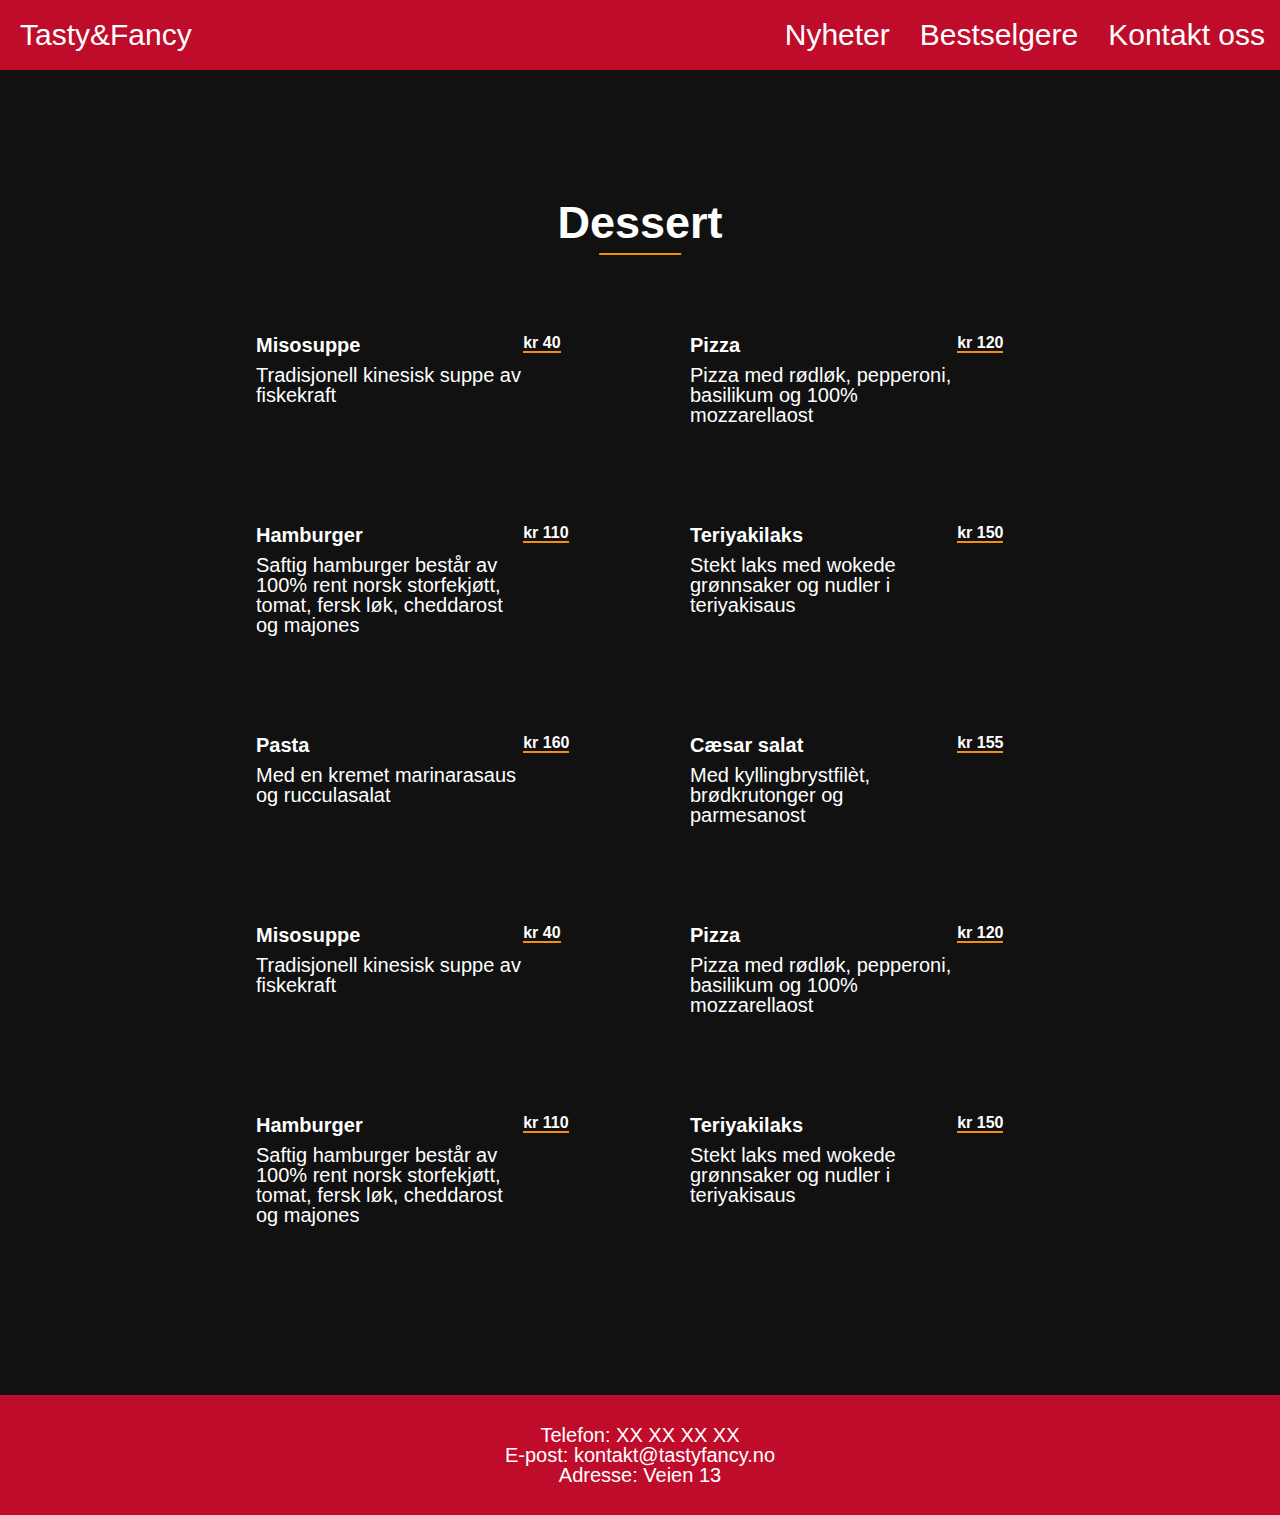
==== Project/dessert.html @ 804f9d8a "Changed the design" ====
<!DOCTYPE html>
<html>
	<head>
		<meta charset="utf-8">
		<meta name="viewport" content="width=device-width, initial-scale=1.0">
		<link rel="stylesheet" href="css/meyers-reset.css">
		<link rel="stylesheet" href="https://fonts.googleapis.com/css?family=Kosugi+Maru|Passion+One">
		<link rel="stylesheet" href="css/header-footer.css">
		<link rel="stylesheet" href="css/menu.css">
		<title>Tasty&amp;Fancy - Dessert-meny</title>
	</head>
	<body>
		<div id="header">
            <a id="name" href="index.html">Tasty&amp;Fancy</a>
			<a id="hamburger-button"href="#hamburger-button">
                <div id="hamburger-top"></div>
                <div id="hamburger-middle"></div>
                <div id="hamburger-bottom"></div>
			</a>
            <a id="x-button"href="#">
				<div id="line-1"></div>
				<div id="line-2"></div>
			</a>
            <div id="header-menu">
				<a class="header-button" href="index.html#news">Nyheter</a>
				<a class="header-button" href="index.html#bestsellers">Bestselgere</a>
				<a class="header-button" href="index.html#contact">Kontakt oss</a>
			</div>
		</div>
		<div id="content">
        	<div class="menu" id="end">
           		<h1 class="title">Dessert</h1>
            	<div class ="grid-container">
					<div class ="grid-item">
						<div>
							<h2>Misosuppe</h2>
							<p>Tradisjonell kinesisk suppe av fiskekraft</p>
						</div>
						<p class="price">kr 40</p>
               		</div>
               		<div class ="grid-item">
               			<div>
							<h2>Pizza</h2>
							<p>Pizza med rødløk, pepperoni, basilikum og 100% mozzarellaost</p>
						</div>
              			<p class="price">kr 120</p>
               		</div>
               		<div class ="grid-item">
						<div>
							<h2>Hamburger</h2>
							<p>Saftig hamburger består av 100% rent norsk storfekjøtt, tomat, fersk løk, cheddarost og majones</p>
						</div>
              			<p class="price">kr 110</p>
               		</div>
               		<div class ="grid-item">
						<div>
							<h2>Teriyakilaks</h2>
							<p>Stekt laks med wokede grønnsaker og nudler i teriyakisaus</p>
						</div>
              			<p class="price">kr 150</p>
               		</div>
               		<div class ="grid-item">
						<div>
							<h2>Pasta</h2>
							<p>Med en kremet marinarasaus og rucculasalat</p>
						</div>
              			<p class="price">kr 160</p>
               		</div>
               		<div class ="grid-item">
						<div>
							<h2>Cæsar salat</h2>
							<p>Med kyllingbrystfilèt, brødkrutonger og parmesanost</p>
						</div>
              			<p class="price">kr 155</p>
               		</div>
               		<div class ="grid-item">
						<div>
							<h2>Misosuppe</h2>
							<p>Tradisjonell kinesisk suppe av fiskekraft</p>
						</div>
						<p class="price">kr 40</p>
               		</div>
               		<div class ="grid-item">
               			<div>
							<h2>Pizza</h2>
							<p>Pizza med rødløk, pepperoni, basilikum og 100% mozzarellaost</p>
						</div>
              			<p class="price">kr 120</p>
               		</div>
               		<div class ="grid-item">
						<div>
							<h2>Hamburger</h2>
							<p>Saftig hamburger består av 100% rent norsk storfekjøtt, tomat, fersk løk, cheddarost og majones</p>
						</div>
              			<p class="price">kr 110</p>
               		</div>
               		<div class ="grid-item">
						<div>
							<h2>Teriyakilaks</h2>
							<p>Stekt laks med wokede grønnsaker og nudler i teriyakisaus</p>
						</div>
              			<p class="price">kr 150</p>
               		</div>
            	</div>
        	</div>
			<div id="footer">
				<p>Telefon: XX XX XX XX</p>
				<p>E-post: kontakt@tastyfancy.no</p>
				<p>Adresse: Veien 13</p>
			</div>
		</div>
	</body>
</html>
---- Project/css/header-footer.css ----
#header {
	position: fixed;
	font-family: 'Kosugi Maru', sans-serif;
	background-color: #BF0C2B;
	width: 100%;
	padding-top: 20px;
	box-sizing: border-box;
	z-index: 1;
}
#name {
	text-decoration: none;
	color: white;
    font-size: 30px;
	float: left;
	margin-bottom: 20px;
	margin-left: 20px;
}
#hamburger-button {
	float: right;
	padding: 3px;
	margin-top: 1px;
	margin-right: 20px;
}
#hamburger-button div {
	width: 30px;
	height: 4px;
	background-color: white;
	border-radius: 5px;
}
#hamburger-middle {
	margin: 5px 0;
}
#x-button {
	position: relative;
	float: right;
	padding: 3px;
	margin-right: 20px;
	height: 22px;
	top: 1px;
	display: none;
}
#line-1 {
	transform: rotate(-45deg) translate(-5px, 7px);
	-webkit-transform: rotate(-45deg) translate(-5px, 7px);
}
#line-2 {
	transform: rotate(45deg) translate(5px, 2px);
	-webkit-transform: rotate(45deg) translate(5px, 2px);
}
#x-button div {
	width: 30px;
	height: 4px;
	background-color: white;
	border-radius: 5px;
}
#header-menu {
	display: none;
	float: right;
}
#hamburger-button:target {
	display: none;
}
#hamburger-button:target + #x-button{
	display: block;
}
#hamburger-button:target ~ #header-menu {
	display: block;
	float: none;
	clear: left;
}
#hamburger-button:target ~ #header-menu > .header-button {
	float: none;
	display: block;
	background-color: #111111;
	border-bottom: solid 1px #444444;
	text-align: center;
}
#hamburger-button:target ~ #header-menu > .header-button:active {
	background-color: #333333;
}
.header-button {
	position: relative;
	text-decoration: none;
	color: white;
    font-size: 30px;
	float: left;
	transition: 0.3s;
}
.header-button:before {
	content: "";
	position: absolute;
	width: 100%;
	height: 2px;
	bottom: -2px;
	left: 0;
	background-color: white;
	visibility: hidden;
	transform: scaleX(0);
	-webkit-transform: scaleX(0);
	transition: 0.3s ease-in-out;
	-webkit-transition: 0.3s ease-in-out;
}
@media only screen and (min-width: 850px) {
	#hamburger-button {
		display: none;
	}
	#header-menu {
		display: block;
	}
	.header-button {
		margin: 0 15px;
	}
	#hamburger-button:target ~ #header-menu > .header-button {
		padding: 0 15px;
		margin: 0;
	}
	.header-button:hover:before {
		visibility: visible;
		transform: scaleX(1);
		-webkit-transform: scaleX(1);
	}
}
#footer {
	font-family: 'Kosugi Maru', sans-serif;
	background-color: #BF0C2B;
	text-align: center;
	font-size: 20px;
	padding-top: 30px;
	padding-bottom: 30px;
	width: 100%;
}
---- Project/css/menu.css ----
html {
	scroll-behavior: smooth;
}
body {
	background-color: #111111;
    color:white;
	font-family: sans-serif;
}
#content {
	position: relative;
	top: 200px;
}
.menu {
	border-bottom: solid 2px #BF0C2B;
	margin-bottom: 85px;
	padding-bottom: 85px;
}
#end {
	border-bottom: none;
	margin-bottom: 170px;
	padding-bottom: 0;
}
.title {
	position: relative;
	display: inline-block;
	font-size: 45px;
	left: 50%;
	transform: translateX(-50%);
	margin-bottom: 90px;
	font-weight: 700;
}
.title:before {
	position: absolute;
	content: "";
	width: 50%;
	left: 50%;
	bottom: -10px;
	transform: translateX(-50%);
	-webkit-transform: translateX(-50%);
	border-bottom: solid 2px #F5900E;
}
.grid-container{
    display: grid;
    grid-template-columns: repeat(1, 1fr);
	grid-gap: 100px;
	width: 80%;
	margin: auto;
}
.grid-item div {
	width: 80%;
	float: left;
	font-size: 20px;
}
.grid-item h2{
	font-weight: 900;
	margin-bottom: 10px;
}
.price {
	position: relative;
	float: left;
	border-bottom: solid 2px #F5900E;
	font-weight: 700;
}
@media only screen and (min-width: 950px) {
	.grid-container{
		grid-template-columns: repeat(2, 1fr);
		width: 60%;
	}
}
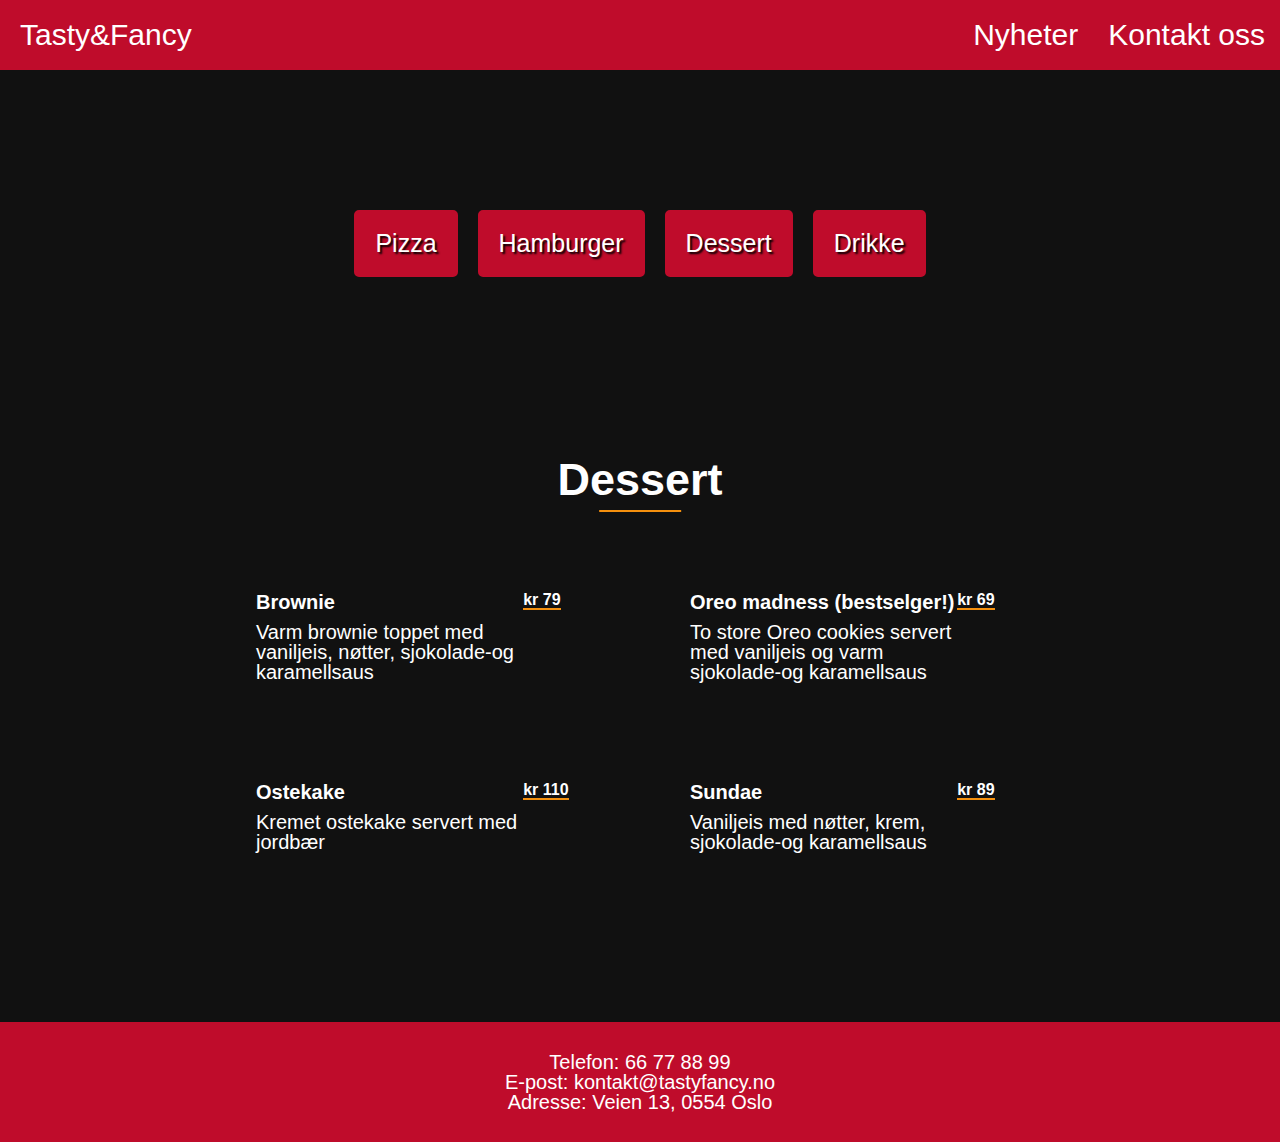
==== commit a941d954: "Main page is done" ====
--- a/Project/dessert.html
+++ b/Project/dessert.html
@@ -23,90 +23,53 @@
 			</a>
             <div id="header-menu">
 				<a class="header-button" href="index.html#news">Nyheter</a>
-				<a class="header-button" href="index.html#bestsellers">Bestselgere</a>
 				<a class="header-button" href="index.html#contact">Kontakt oss</a>
 			</div>
 		</div>
 		<div id="content">
+       		<div id="menus">
+				<a href="pizza.html">Pizza</a>
+				<a href="hamburger.html">Hamburger</a>
+				<a href="dessert.html">Dessert</a>
+				<a href="drinks.html">Drikke</a>
+			</div>
         	<div class="menu" id="end">
            		<h1 class="title">Dessert</h1>
             	<div class ="grid-container">
 					<div class ="grid-item">
 						<div>
-							<h2>Misosuppe</h2>
-							<p>Tradisjonell kinesisk suppe av fiskekraft</p>
+							<h2>Brownie</h2>
+							<p>Varm brownie toppet med vaniljeis, nøtter, sjokolade-og karamellsaus</p>
 						</div>
-						<p class="price">kr 40</p>
+						<p class="price">kr 79</p>
                		</div>
                		<div class ="grid-item">
                			<div>
-							<h2>Pizza</h2>
-							<p>Pizza med rødløk, pepperoni, basilikum og 100% mozzarellaost</p>
+							<h2>Oreo madness (bestselger!)</h2>
+							<p>To store Oreo cookies servert med vaniljeis og varm sjokolade-og karamellsaus</p>
 						</div>
-              			<p class="price">kr 120</p>
+              			<p class="price">kr 69</p>
                		</div>
                		<div class ="grid-item">
 						<div>
-							<h2>Hamburger</h2>
-							<p>Saftig hamburger består av 100% rent norsk storfekjøtt, tomat, fersk løk, cheddarost og majones</p>
+							<h2>Ostekake</h2>
+							<p>Kremet ostekake servert med jordbær</p>
 						</div>
               			<p class="price">kr 110</p>
                		</div>
                		<div class ="grid-item">
 						<div>
-							<h2>Teriyakilaks</h2>
-							<p>Stekt laks med wokede grønnsaker og nudler i teriyakisaus</p>
+							<h2>Sundae</h2>
+							<p>Vaniljeis med nøtter, krem, sjokolade-og karamellsaus</p>
 						</div>
-              			<p class="price">kr 150</p>
-               		</div>
-               		<div class ="grid-item">
-						<div>
-							<h2>Pasta</h2>
-							<p>Med en kremet marinarasaus og rucculasalat</p>
-						</div>
-              			<p class="price">kr 160</p>
-               		</div>
-               		<div class ="grid-item">
-						<div>
-							<h2>Cæsar salat</h2>
-							<p>Med kyllingbrystfilèt, brødkrutonger og parmesanost</p>
-						</div>
-              			<p class="price">kr 155</p>
-               		</div>
-               		<div class ="grid-item">
-						<div>
-							<h2>Misosuppe</h2>
-							<p>Tradisjonell kinesisk suppe av fiskekraft</p>
-						</div>
-						<p class="price">kr 40</p>
-               		</div>
-               		<div class ="grid-item">
-               			<div>
-							<h2>Pizza</h2>
-							<p>Pizza med rødløk, pepperoni, basilikum og 100% mozzarellaost</p>
-						</div>
-              			<p class="price">kr 120</p>
-               		</div>
-               		<div class ="grid-item">
-						<div>
-							<h2>Hamburger</h2>
-							<p>Saftig hamburger består av 100% rent norsk storfekjøtt, tomat, fersk løk, cheddarost og majones</p>
-						</div>
-              			<p class="price">kr 110</p>
-               		</div>
-               		<div class ="grid-item">
-						<div>
-							<h2>Teriyakilaks</h2>
-							<p>Stekt laks med wokede grønnsaker og nudler i teriyakisaus</p>
-						</div>
-              			<p class="price">kr 150</p>
+              			<p class="price">kr 89</p>
                		</div>
             	</div>
         	</div>
 			<div id="footer">
-				<p>Telefon: XX XX XX XX</p>
+				<p>Telefon: 66 77 88 99</p>
 				<p>E-post: kontakt@tastyfancy.no</p>
-				<p>Adresse: Veien 13</p>
+				<p>Adresse: Veien 13, 0554 Oslo</p>
 			</div>
 		</div>
 	</body>
--- a/Project/css/header-footer.css
+++ b/Project/css/header-footer.css
@@ -4,6 +4,7 @@
 	background-color: #BF0C2B;
 	width: 100%;
 	padding-top: 20px;
+	border-bottom: solid 3px #111111;
 	box-sizing: border-box;
 	z-index: 1;
 }
--- a/Project/css/menu.css
+++ b/Project/css/menu.css
@@ -9,6 +9,42 @@
 #content {
 	position: relative;
 	top: 200px;
+}
+#menus {
+	display: flex;
+	margin-bottom: 170px;
+	flex-wrap: wrap;
+	justify-content: center;
+	align-items: center;
+}
+#menus a {
+	position: relative;
+	text-align: center;
+	font-size: 15px;
+	color: white;
+	text-decoration: none;
+	text-shadow: 2px 2px 2px black;
+	background-color: #BF0C2B;
+	padding: 5px;
+	border: solid 6px #BF0C2B;
+	border-radius: 5px;
+	margin: 10px;
+	transition: 0.5s;
+}
+#menus a:hover {
+	background-color: #BF0C2B00;
+}
+@media only screen and (min-width: 535px) {
+	#menus a {
+		font-size: 18px;
+		padding: 10px;
+	}
+}
+@media only screen and (min-width: 1000px) {
+	#menus a {
+		font-size: 25px;
+		padding: 15px;
+	}
 }
 .menu {
 	border-bottom: solid 2px #BF0C2B;
@@ -67,3 +103,39 @@
 		width: 60%;
 	}
 }
+.vegetarian {
+	position: relative;
+}
+.vegetarian:before {
+	position: absolute;
+	top: -22px;
+	font-size: 18px;
+	content: "Vegetar!";
+	color: green;
+}
+.best {
+	position: relative;
+}
+.best:before {
+	position: absolute;
+	top: -22px;
+	font-size: 18px;
+	content: "Bestselger!";
+	color: #F5900E;
+}
+@media only screen and (min-width: 520px) {
+	.vegetarian:before {
+		left: -60px;
+		top: -15px;
+		font-size: 20px;
+		transform: rotateZ(-25deg) scale(0.8);
+		-webkit-transform: rotateZ(-25deg) scale(0.8);
+	}
+	.best:before {
+		left: -60px;
+		top: -20px;
+		font-size: 20px;
+		transform: rotateZ(-25deg) scale(0.8);
+		-webkit-transform: rotateZ(-25deg) scale(0.8);
+	}
+}
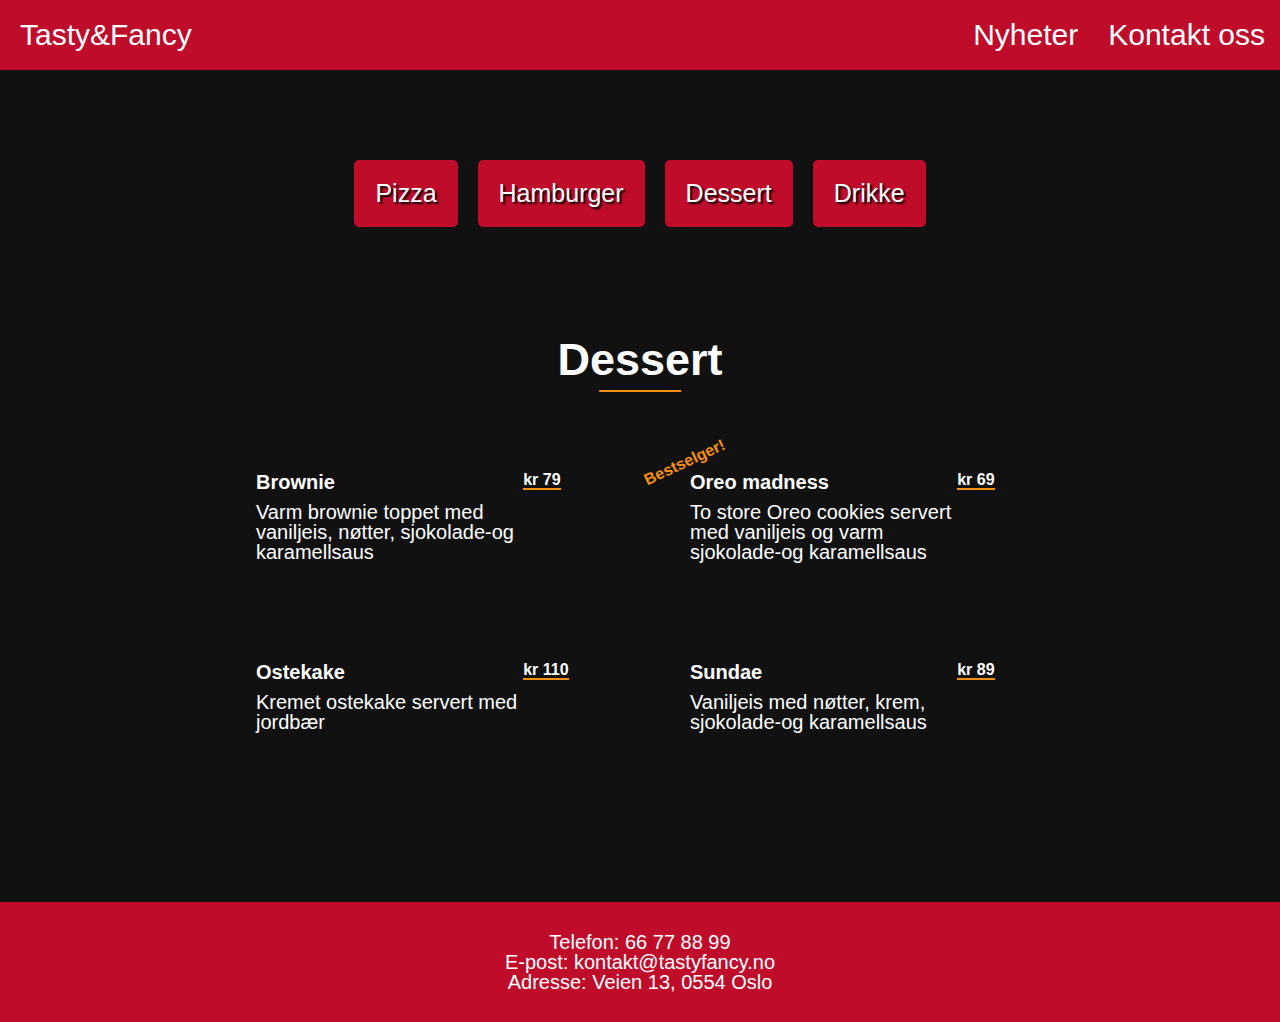
==== commit a700d3bb: "Finished the project" ====
--- a/Project/dessert.html
+++ b/Project/dessert.html
@@ -1,5 +1,5 @@
 <!DOCTYPE html>
-<html>
+<html lang="nb-NO">
 	<head>
 		<meta charset="utf-8">
 		<meta name="viewport" content="width=device-width, initial-scale=1.0">
@@ -10,30 +10,47 @@
 		<title>Tasty&amp;Fancy - Dessert-meny</title>
 	</head>
 	<body>
-		<div id="header">
+		
+		<!-- The header section -->
+		<header>
+			
+			<!-- Clickable title that takes the user to the top of the page -->
             <a id="name" href="index.html">Tasty&amp;Fancy</a>
-			<a id="hamburger-button"href="#hamburger-button">
+			
+			<!-- The hamburger-button is only visible when the viewport's width is less than 850px -->
+			<a id="hamburger-button" href="#hamburger-button">
                 <div id="hamburger-top"></div>
                 <div id="hamburger-middle"></div>
                 <div id="hamburger-bottom"></div>
 			</a>
-            <a id="x-button"href="#">
+			
+			<!-- Only visible after clicking the hamburger-button -->
+            <a id="x-button"href="">
 				<div id="line-1"></div>
 				<div id="line-2"></div>
 			</a>
-            <div id="header-menu">
+			
+			<!-- The navigation-menu of the header -->
+            <nav id="header-menu">
 				<a class="header-button" href="index.html#news">Nyheter</a>
 				<a class="header-button" href="index.html#contact">Kontakt oss</a>
-			</div>
-		</div>
-		<div id="content">
-       		<div id="menus">
+			</nav>
+		</header>
+		
+		<!-- Page content starts here -->
+		
+		<main id="content">
+			
+			<!-- Navigation menu to menu-pages -->
+       		<nav id="menus">
 				<a href="pizza.html">Pizza</a>
 				<a href="hamburger.html">Hamburger</a>
 				<a href="dessert.html">Dessert</a>
 				<a href="drinks.html">Drikke</a>
-			</div>
-        	<div class="menu" id="end">
+			</nav>
+			
+			<!-- Menu displayed in grid. Does not show line at the bottom -->
+        	<section class="menu" id="end">
            		<h1 class="title">Dessert</h1>
             	<div class ="grid-container">
 					<div class ="grid-item">
@@ -45,7 +62,7 @@
                		</div>
                		<div class ="grid-item">
                			<div>
-							<h2>Oreo madness (bestselger!)</h2>
+							<h2 class="best">Oreo madness</h2>
 							<p>To store Oreo cookies servert med vaniljeis og varm sjokolade-og karamellsaus</p>
 						</div>
               			<p class="price">kr 69</p>
@@ -65,12 +82,16 @@
               			<p class="price">kr 89</p>
                		</div>
             	</div>
-        	</div>
-			<div id="footer">
+        	</section>
+			
+			<!-- Page content ends here -->
+			
+			<!-- The footer with contact-info -->
+			<section id="footer">
 				<p>Telefon: 66 77 88 99</p>
 				<p>E-post: kontakt@tastyfancy.no</p>
 				<p>Adresse: Veien 13, 0554 Oslo</p>
-			</div>
-		</div>
+			</section>
+		</main>
 	</body>
 </html>
--- a/Project/css/header-footer.css
+++ b/Project/css/header-footer.css
@@ -1,13 +1,15 @@
-#header {
+/* The visible header-area */
+header {
 	position: fixed;
 	font-family: 'Kosugi Maru', sans-serif;
 	background-color: #BF0C2B;
 	width: 100%;
 	padding-top: 20px;
-	border-bottom: solid 3px #111111;
 	box-sizing: border-box;
 	z-index: 1;
 }
+
+/* The clickable title to the left in the header */
 #name {
 	text-decoration: none;
 	color: white;
@@ -16,21 +18,28 @@
 	margin-bottom: 20px;
 	margin-left: 20px;
 }
+
 #hamburger-button {
 	float: right;
 	padding: 3px;
 	margin-top: 1px;
 	margin-right: 20px;
 }
+
+/* Hamburger-part */
 #hamburger-button div {
 	width: 30px;
 	height: 4px;
 	background-color: white;
 	border-radius: 5px;
 }
+
+/* The middle part of the hamburger */
 #hamburger-middle {
 	margin: 5px 0;
 }
+
+/* X-button is only visible after clicking the hamburger-button */
 #x-button {
 	position: relative;
 	float: right;
@@ -40,6 +49,8 @@
 	top: 1px;
 	display: none;
 }
+
+/* The two lines that forms the X-button */
 #line-1 {
 	transform: rotate(-45deg) translate(-5px, 7px);
 	-webkit-transform: rotate(-45deg) translate(-5px, 7px);
@@ -48,22 +59,33 @@
 	transform: rotate(45deg) translate(5px, 2px);
 	-webkit-transform: rotate(45deg) translate(5px, 2px);
 }
+
+/* Default styling for the two lines that forms the X-button */
 #x-button div {
 	width: 30px;
 	height: 4px;
 	background-color: white;
 	border-radius: 5px;
 }
+
+/* The header items that is either displayed to the right in the header or in a
+drop-down list below the header displayed by clicking the hamburger-button */
 #header-menu {
 	display: none;
 	float: right;
 }
+
+/* Hamburger-button disappears after being clicked */
 #hamburger-button:target {
 	display: none;
 }
+
+/* X-button appears after clicking the hamburger-button */
 #hamburger-button:target + #x-button{
 	display: block;
 }
+
+/* Header menu-items shows up in dropdown-list after clicking the hamburger-button */
 #hamburger-button:target ~ #header-menu {
 	display: block;
 	float: none;
@@ -76,9 +98,13 @@
 	border-bottom: solid 1px #444444;
 	text-align: center;
 }
+
+/* Menu-item lights up when being clicked/pressed */
 #hamburger-button:target ~ #header-menu > .header-button:active {
 	background-color: #333333;
 }
+
+/* Styling for header menu-items */
 .header-button {
 	position: relative;
 	text-decoration: none;
@@ -87,6 +113,8 @@
 	float: left;
 	transition: 0.3s;
 }
+
+/* Animatable underline for menu-items */
 .header-button:before {
 	content: "";
 	position: absolute;
@@ -101,6 +129,8 @@
 	transition: 0.3s ease-in-out;
 	-webkit-transition: 0.3s ease-in-out;
 }
+
+/* Hamburger-button disappears and menu-items are displayed when the viewport is wider than 850px */
 @media only screen and (min-width: 850px) {
 	#hamburger-button {
 		display: none;
@@ -121,6 +151,8 @@
 		-webkit-transform: scaleX(1);
 	}
 }
+
+/* The visible footer-area */
 #footer {
 	font-family: 'Kosugi Maru', sans-serif;
 	background-color: #BF0C2B;
--- a/Project/css/menu.css
+++ b/Project/css/menu.css
@@ -1,6 +1,3 @@
-html {
-	scroll-behavior: smooth;
-}
 body {
 	background-color: #111111;
     color:white;
@@ -8,11 +5,13 @@
 }
 #content {
 	position: relative;
-	top: 200px;
-}
+	top: 150px;
+}
+
+/* Buttons that takes the user to different menu-pages */
 #menus {
 	display: flex;
-	margin-bottom: 170px;
+	margin-bottom: 100px;
 	flex-wrap: wrap;
 	justify-content: center;
 	align-items: center;
@@ -31,6 +30,8 @@
 	margin: 10px;
 	transition: 0.5s;
 }
+
+/* Menu-button-background becomes transparent when hovered over */
 #menus a:hover {
 	background-color: #BF0C2B00;
 }
@@ -46,16 +47,74 @@
 		padding: 15px;
 	}
 }
+
+/* Advertisement */
+#offer {
+	position: relative;
+	width: 80%;
+	height: 100px;
+	margin: auto;
+	overflow: hidden;
+	margin-bottom: 100px;
+}
+#offer img {
+	position: absolute;
+	top: 50%;
+	transform: translateY(0%, -50%);
+	-webkit-transform: translateY(-50%);
+}
+#offer p {
+	position: absolute;
+	top: 50%;
+	left: 5%;
+	transform: translateY(-50%);
+	-webkit-transform: translateY(-50%);
+	font-size: 20px;
+	font-weight: 100;
+	font-family: 'Passion One';
+	text-shadow: 2px 2px 2px #004400;
+}
+
+/* Resize */
+@media only screen and (min-width: 500px) {
+	#offer {
+		height: 150px;
+	}
+	#offer p {
+		font-size: 30px;
+		font-weight: 300;
+	}
+}
+@media only screen and (min-width: 860px) {
+	#offer {
+		height: 200px;
+	}
+	#offer img {
+		left: 80%;
+		transform: translate(-80%, -50%);
+		-webkit-transform: translate(-80%, -50%);
+	}
+	#offer p {
+		font-size: 50px;
+		font-weight: 900;
+		text-shadow: 2px 2px 10px #004400;
+	}
+}
+
+/* Spaces up menus and puts a line between them */
 .menu {
 	border-bottom: solid 2px #BF0C2B;
 	margin-bottom: 85px;
 	padding-bottom: 85px;
 }
+
+/* Removes the line if it's the last menu */
 #end {
 	border-bottom: none;
 	margin-bottom: 170px;
 	padding-bottom: 0;
 }
+
 .title {
 	position: relative;
 	display: inline-block;
@@ -75,6 +134,8 @@
 	-webkit-transform: translateX(-50%);
 	border-bottom: solid 2px #F5900E;
 }
+
+/* Menus are structured in grids */
 .grid-container{
     display: grid;
     grid-template-columns: repeat(1, 1fr);
@@ -103,6 +164,8 @@
 		width: 60%;
 	}
 }
+
+/* Marks a dish as vegetarian */
 .vegetarian {
 	position: relative;
 }
@@ -113,6 +176,8 @@
 	content: "Vegetar!";
 	color: green;
 }
+
+/* Marks the bestselling dish */
 .best {
 	position: relative;
 }
@@ -123,6 +188,8 @@
 	content: "Bestselger!";
 	color: #F5900E;
 }
+
+/* Moves markers and resizes */
 @media only screen and (min-width: 520px) {
 	.vegetarian:before {
 		left: -60px;
